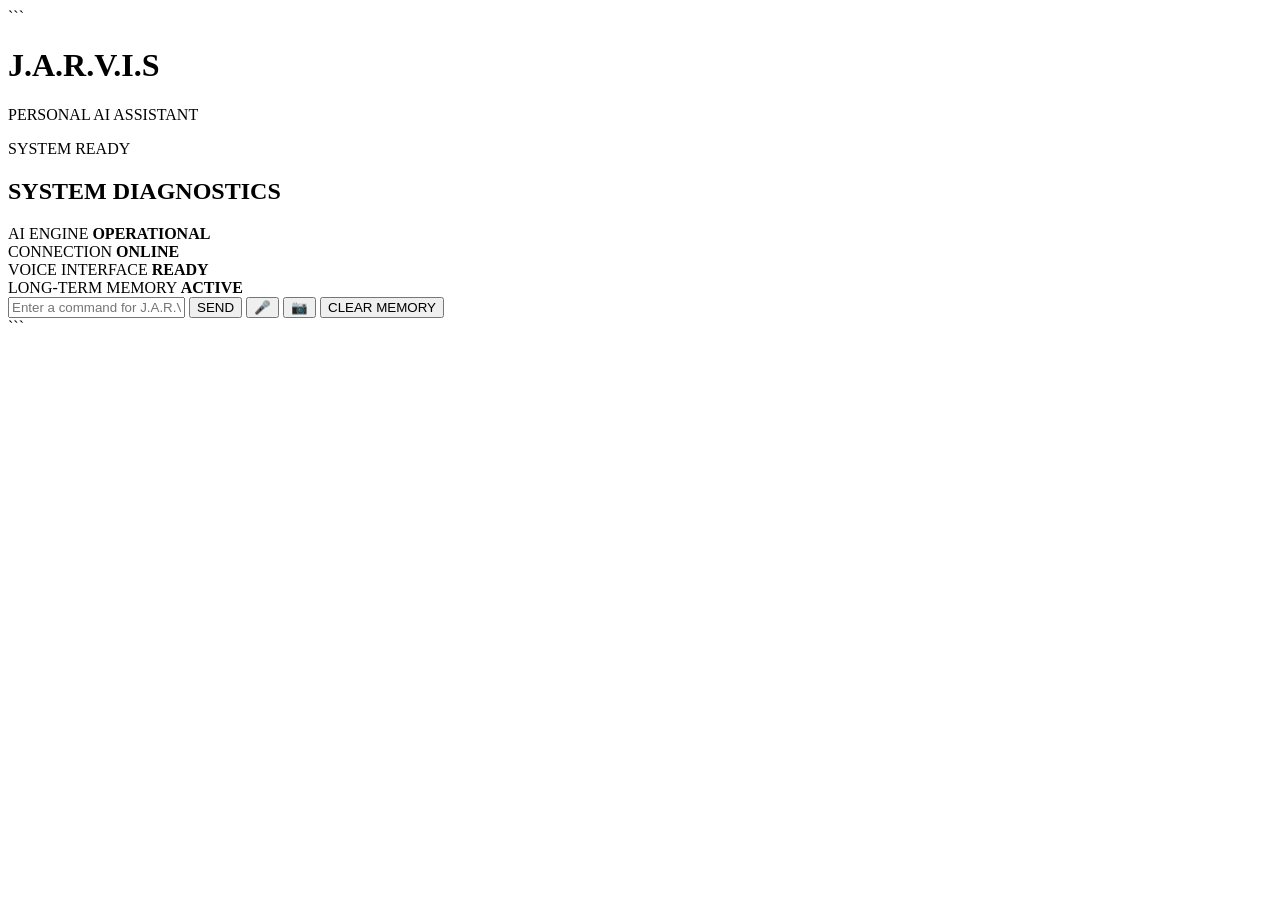
==== Frontend/index.html @ b9e1d859 "Rename Index.html to index.html" ====
<!DOCTYPE html>

<html lang="en">
<head>
    <meta charset="UTF-8">
    <meta name="viewport" content="width=device-width, initial-scale=1.0">
    <title>J.A.R.V.I.S</title>
    <link rel="stylesheet" href="style.css">
</head>

<body>

```
<header>
    <h1>J.A.R.V.I.S</h1>
    <p>PERSONAL AI ASSISTANT</p>
</header>

<div class="core">
    <div class="ring r1"></div>
    <div class="ring r2"></div>
    <div class="center"></div>
</div>

<p class="core-text">SYSTEM READY</p>

<div class="status">
    <h2>SYSTEM DIAGNOSTICS</h2>

    <div class="row">
        <span>AI ENGINE</span>
        <b class="on">OPERATIONAL</b>
    </div>

    <div class="row">
        <span>CONNECTION</span>
        <b class="on">ONLINE</b>
    </div>

    <div class="row">
        <span>VOICE INTERFACE</span>
        <b class="on">READY</b>
    </div>

    <div class="row">
        <span>LONG-TERM MEMORY</span>
        <b class="on">ACTIVE</b>
    </div>
</div>

<div class="chat" id="chat"></div>

<div class="input-area">

    <input
        id="msg"
        type="text"
        placeholder="Enter a command for J.A.R.V.I.S..."
    >

    <button id="send">SEND</button>

    <button id="mic-btn" aria-label="Activate voice input">
        🎤
    </button>

    <button id="cam-btn" aria-label="Analyze image">
        📷
    </button>

    <button id="clear-btn">
        CLEAR MEMORY
    </button>

    <input
        id="img-input"
        type="file"
        accept="image/*"
        capture="environment"
        style="display:none"
    >

</div>

<script src="script.js"></script>
```

</body>
</html>
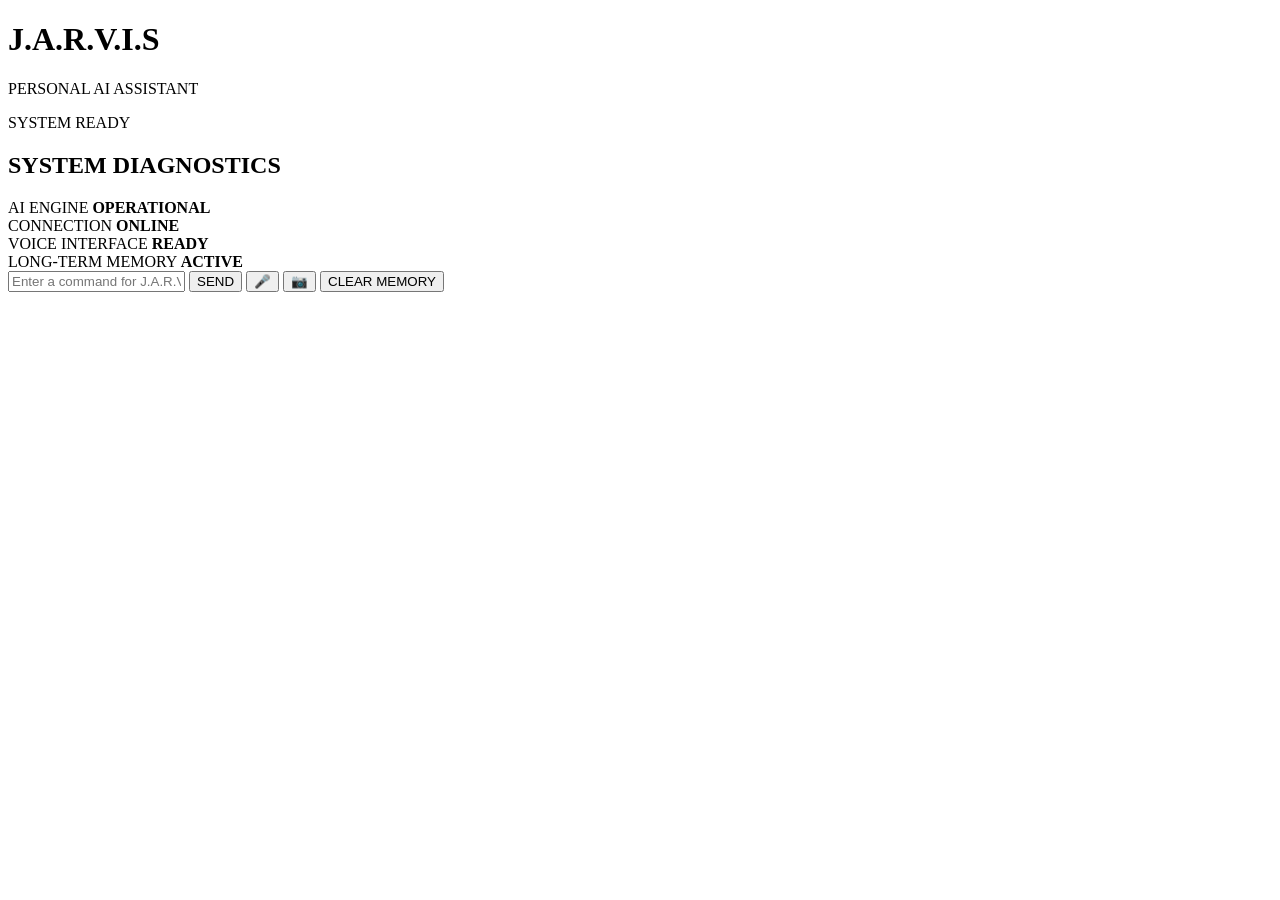
==== commit e5fd9a61: "Update index.html" ====
--- a/Frontend/index.html
+++ b/Frontend/index.html
@@ -1,90 +1,104 @@
 <!DOCTYPE html>
-
 <html lang="en">
 <head>
     <meta charset="UTF-8">
     <meta name="viewport" content="width=device-width, initial-scale=1.0">
+
     <title>J.A.R.V.I.S</title>
+
+    <!-- CSS -->
     <link rel="stylesheet" href="style.css">
 </head>
 
 <body>
 
-```
-<header>
-    <h1>J.A.R.V.I.S</h1>
-    <p>PERSONAL AI ASSISTANT</p>
-</header>
+    <header>
+        <h1>J.A.R.V.I.S</h1>
+        <p>PERSONAL AI ASSISTANT</p>
+    </header>
 
-<div class="core">
-    <div class="ring r1"></div>
-    <div class="ring r2"></div>
-    <div class="center"></div>
-</div>
+    <!-- JARVIS CORE -->
+    <div class="core">
+        <div class="ring ring-one"></div>
+        <div class="ring ring-two"></div>
+        <div class="ring ring-three"></div>
 
-<p class="core-text">SYSTEM READY</p>
-
-<div class="status">
-    <h2>SYSTEM DIAGNOSTICS</h2>
-
-    <div class="row">
-        <span>AI ENGINE</span>
-        <b class="on">OPERATIONAL</b>
+        <div class="core-center"></div>
     </div>
 
-    <div class="row">
-        <span>CONNECTION</span>
-        <b class="on">ONLINE</b>
+    <div class="system-ready">
+        SYSTEM READY
     </div>
 
-    <div class="row">
-        <span>VOICE INTERFACE</span>
-        <b class="on">READY</b>
-    </div>
+    <!-- DIAGNOSTICS -->
+    <section class="diagnostics">
 
-    <div class="row">
-        <span>LONG-TERM MEMORY</span>
-        <b class="on">ACTIVE</b>
-    </div>
-</div>
+        <h2>SYSTEM DIAGNOSTICS</h2>
 
-<div class="chat" id="chat"></div>
+        <div class="status-row">
+            <span>AI ENGINE</span>
+            <strong>OPERATIONAL</strong>
+        </div>
 
-<div class="input-area">
+        <div class="status-row">
+            <span>CONNECTION</span>
+            <strong>ONLINE</strong>
+        </div>
 
-    <input
-        id="msg"
-        type="text"
-        placeholder="Enter a command for J.A.R.V.I.S..."
-    >
+        <div class="status-row">
+            <span>VOICE INTERFACE</span>
+            <strong>READY</strong>
+        </div>
 
-    <button id="send">SEND</button>
+        <div class="status-row">
+            <span>LONG-TERM MEMORY</span>
+            <strong>ACTIVE</strong>
+        </div>
 
-    <button id="mic-btn" aria-label="Activate voice input">
-        🎤
-    </button>
+    </section>
 
-    <button id="cam-btn" aria-label="Analyze image">
-        📷
-    </button>
+    <!-- CHAT -->
+    <section class="chat-container">
 
-    <button id="clear-btn">
-        CLEAR MEMORY
-    </button>
+        <div id="chat" class="chat"></div>
 
-    <input
-        id="img-input"
-        type="file"
-        accept="image/*"
-        capture="environment"
-        style="display:none"
-    >
+        <div class="input-area">
 
-</div>
+            <input
+                id="msg"
+                type="text"
+                placeholder="Enter a command for J.A.R.V.I.S..."
+                autocomplete="off"
+            >
 
-<script src="script.js"></script>
-```
+            <button id="send">SEND</button>
+
+            <button id="mic-btn" type="button" aria-label="Voice input">
+                🎤
+            </button>
+
+            <button id="cam-btn" type="button" aria-label="Image input">
+                📷
+            </button>
+
+            <button id="clear-btn" type="button">
+                CLEAR MEMORY
+            </button>
+
+            <input
+                type="file"
+                id="img-input"
+                accept="image/*"
+                capture="environment"
+                hidden
+            >
+
+        </div>
+
+    </section>
+
+    <!-- JavaScript -->
+    <script src="script.js"></script>
 
 </body>
 </html>
-
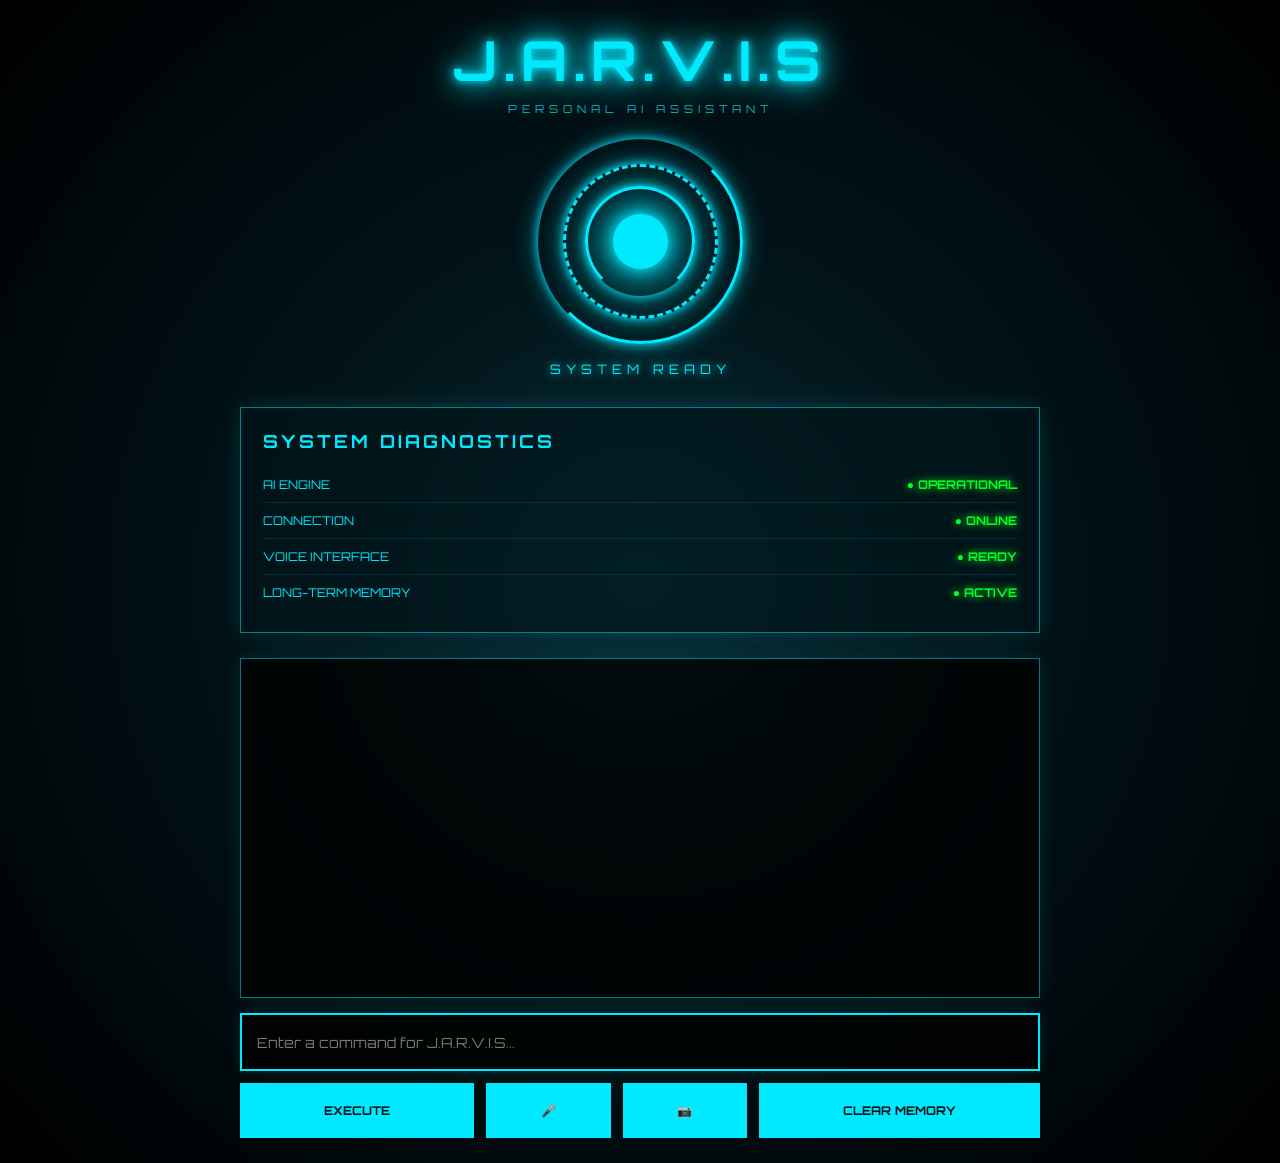
==== commit ed5e2f48: "Update index.html" ====
--- a/Frontend/index.html
+++ b/Frontend/index.html
@@ -1,104 +1,161 @@
 <!DOCTYPE html>
 <html lang="en">
+
 <head>
     <meta charset="UTF-8">
-    <meta name="viewport" content="width=device-width, initial-scale=1.0">
 
-    <title>J.A.R.V.I.S</title>
+    <meta
+        name="viewport"
+        content="width=device-width, initial-scale=1.0"
+    >
 
-    <!-- CSS -->
-    <link rel="stylesheet" href="style.css">
+    <meta
+        name="theme-color"
+        content="#000000"
+    >
+
+    <title>J.A.R.V.I.S - Personal AI Assistant</title>
+
+    <!-- JARVIS CSS -->
+    <link rel="stylesheet" href="./style.css?v=3">
 </head>
 
 <body>
 
-    <header>
+    <!-- HEADER -->
+    <header class="header">
+
         <h1>J.A.R.V.I.S</h1>
+
         <p>PERSONAL AI ASSISTANT</p>
+
     </header>
 
-    <!-- JARVIS CORE -->
-    <div class="core">
-        <div class="ring ring-one"></div>
-        <div class="ring ring-two"></div>
-        <div class="ring ring-three"></div>
 
-        <div class="core-center"></div>
-    </div>
+    <!-- ARC REACTOR -->
+    <section class="core-section">
 
-    <div class="system-ready">
-        SYSTEM READY
-    </div>
+        <div class="core">
 
-    <!-- DIAGNOSTICS -->
+            <div class="ring ring-one"></div>
+
+            <div class="ring ring-two"></div>
+
+            <div class="ring ring-three"></div>
+
+            <div class="core-center"></div>
+
+        </div>
+
+        <div class="system-ready">
+            SYSTEM READY
+        </div>
+
+    </section>
+
+
+    <!-- SYSTEM DIAGNOSTICS -->
     <section class="diagnostics">
 
         <h2>SYSTEM DIAGNOSTICS</h2>
 
         <div class="status-row">
             <span>AI ENGINE</span>
-            <strong>OPERATIONAL</strong>
+            <strong>● OPERATIONAL</strong>
         </div>
 
         <div class="status-row">
             <span>CONNECTION</span>
-            <strong>ONLINE</strong>
+            <strong>● ONLINE</strong>
         </div>
 
         <div class="status-row">
             <span>VOICE INTERFACE</span>
-            <strong>READY</strong>
+            <strong>● READY</strong>
         </div>
 
         <div class="status-row">
             <span>LONG-TERM MEMORY</span>
-            <strong>ACTIVE</strong>
+            <strong>● ACTIVE</strong>
         </div>
 
     </section>
 
+
     <!-- CHAT -->
-    <section class="chat-container">
+    <section class="chat-box">
 
-        <div id="chat" class="chat"></div>
+        <div
+            id="chat"
+            class="chat"
+        ></div>
 
-        <div class="input-area">
+    </section>
 
-            <input
-                id="msg"
-                type="text"
-                placeholder="Enter a command for J.A.R.V.I.S..."
-                autocomplete="off"
+
+    <!-- INPUT -->
+    <section class="controls">
+
+        <input
+            id="msg"
+            type="text"
+            placeholder="Enter a command for J.A.R.V.I.S..."
+            autocomplete="off"
+        >
+
+        <div class="buttons">
+
+            <button
+                id="send"
+                type="button"
             >
+                EXECUTE
+            </button>
 
-            <button id="send">SEND</button>
-
-            <button id="mic-btn" type="button" aria-label="Voice input">
+            <button
+                id="mic-btn"
+                type="button"
+                aria-label="Voice input"
+            >
                 🎤
             </button>
 
-            <button id="cam-btn" type="button" aria-label="Image input">
+            <button
+                id="cam-btn"
+                type="button"
+                aria-label="Choose photo"
+            >
                 📷
             </button>
 
-            <button id="clear-btn" type="button">
+            <button
+                id="clear-btn"
+                type="button"
+            >
                 CLEAR MEMORY
             </button>
 
-            <input
-                type="file"
-                id="img-input"
-                accept="image/*"
-                capture="environment"
-                hidden
-            >
+        </div>
 
-        </div>
+
+        <!-- IMPORTANT:
+             NO capture="environment"
+             So phone opens Photos/Gallery picker.
+        -->
+
+        <input
+            id="img-input"
+            type="file"
+            accept="image/*"
+            hidden
+        >
 
     </section>
 
-    <!-- JavaScript -->
-    <script src="script.js"></script>
+
+    <!-- JARVIS JAVASCRIPT -->
+    <script src="./script.js?v=3"></script>
 
 </body>
+
 </html>
--- a/Frontend/style.css
+++ b/Frontend/style.css
@@ -0,0 +1,706 @@
+@import url(
+    'https://fonts.googleapis.com/css2?family=Orbitron:wght@400;500;600;700;800&display=swap'
+);
+
+
+/* =====================================
+   RESET
+===================================== */
+
+* {
+    box-sizing: border-box;
+    margin: 0;
+    padding: 0;
+}
+
+
+html {
+    scroll-behavior: smooth;
+}
+
+
+body {
+
+    min-height: 100vh;
+
+    background:
+        radial-gradient(
+            circle at center,
+            #062c35 0%,
+            #02161b 35%,
+            #000b0f 65%,
+            #000000 100%
+        );
+
+    color: #00eaff;
+
+    font-family:
+        'Orbitron',
+        sans-serif;
+
+    padding: 25px 15px;
+
+    overflow-x: hidden;
+}
+
+
+/* =====================================
+   HEADER
+===================================== */
+
+.header {
+
+    text-align: center;
+
+    margin-bottom: 20px;
+
+}
+
+
+.header h1 {
+
+    font-size: clamp(30px, 8vw, 55px);
+
+    letter-spacing: 6px;
+
+    color: #00eaff;
+
+    text-shadow:
+        0 0 10px #00eaff,
+        0 0 25px #00eaff,
+        0 0 45px #00eaff;
+
+}
+
+
+.header p {
+
+    margin-top: 8px;
+
+    font-size: 11px;
+
+    letter-spacing: 5px;
+
+    color: #00b9c9;
+
+}
+
+
+/* =====================================
+   CORE
+===================================== */
+
+.core-section {
+
+    text-align: center;
+
+    margin-bottom: 30px;
+
+}
+
+
+.core {
+
+    width: 210px;
+
+    height: 210px;
+
+    margin: auto;
+
+    position: relative;
+
+    display: flex;
+
+    align-items: center;
+
+    justify-content: center;
+
+}
+
+
+/* RINGS */
+
+.ring {
+
+    position: absolute;
+
+    border-radius: 50%;
+
+    border: 3px solid #00eaff;
+
+    box-shadow:
+        0 0 10px #00eaff,
+        0 0 25px rgba(0, 234, 255, 0.5);
+
+}
+
+
+/* OUTER */
+
+.ring-one {
+
+    width: 205px;
+
+    height: 205px;
+
+    border-top-color: transparent;
+
+    border-left-color: transparent;
+
+    animation:
+        rotateClockwise
+        5s
+        linear
+        infinite;
+
+}
+
+
+/* MIDDLE */
+
+.ring-two {
+
+    width: 155px;
+
+    height: 155px;
+
+    border-style: dashed;
+
+    animation:
+        rotateAnti
+        4s
+        linear
+        infinite;
+
+}
+
+
+/* INNER */
+
+.ring-three {
+
+    width: 110px;
+
+    height: 110px;
+
+    border-bottom-color: transparent;
+
+    animation:
+        pulse
+        2s
+        ease-in-out
+        infinite;
+
+}
+
+
+/* CENTER */
+
+.core-center {
+
+    width: 55px;
+
+    height: 55px;
+
+    border-radius: 50%;
+
+    background: #00eaff;
+
+    box-shadow:
+        0 0 15px #00eaff,
+        0 0 35px #00eaff,
+        0 0 70px #00eaff;
+
+    animation:
+        centerPulse
+        1.5s
+        ease-in-out
+        infinite;
+
+}
+
+
+/* =====================================
+   ANIMATIONS
+===================================== */
+
+@keyframes rotateClockwise {
+
+    from {
+        transform: rotate(0deg);
+    }
+
+    to {
+        transform: rotate(360deg);
+    }
+
+}
+
+
+@keyframes rotateAnti {
+
+    from {
+        transform: rotate(360deg);
+    }
+
+    to {
+        transform: rotate(0deg);
+    }
+
+}
+
+
+@keyframes pulse {
+
+    0%,
+    100% {
+        transform: scale(1);
+        opacity: 0.6;
+    }
+
+    50% {
+        transform: scale(1.12);
+        opacity: 1;
+    }
+
+}
+
+
+@keyframes centerPulse {
+
+    0%,
+    100% {
+        transform: scale(1);
+    }
+
+    50% {
+        transform: scale(1.15);
+    }
+
+}
+
+
+/* =====================================
+   SYSTEM READY
+===================================== */
+
+.system-ready {
+
+    margin-top: 15px;
+
+    font-size: 13px;
+
+    letter-spacing: 5px;
+
+    text-shadow:
+        0 0 10px #00eaff;
+
+}
+
+
+/* =====================================
+   DIAGNOSTICS
+===================================== */
+
+.diagnostics {
+
+    width: min(800px, 95%);
+
+    margin: auto;
+
+    padding: 22px;
+
+    border:
+        1px solid
+        rgba(0, 234, 255, 0.5);
+
+    background:
+        rgba(0, 20, 25, 0.6);
+
+    box-shadow:
+        0 0 20px
+        rgba(0, 234, 255, 0.15);
+
+}
+
+
+.diagnostics h2 {
+
+    font-size: 18px;
+
+    letter-spacing: 3px;
+
+    margin-bottom: 15px;
+
+}
+
+
+.status-row {
+
+    display: flex;
+
+    justify-content: space-between;
+
+    gap: 20px;
+
+    padding: 10px 0;
+
+    border-bottom:
+        1px solid
+        rgba(0, 234, 255, 0.12);
+
+    font-size: 12px;
+
+}
+
+
+.status-row:last-child {
+    border-bottom: none;
+}
+
+
+.status-row strong {
+
+    color: #00ff22;
+
+    text-shadow:
+        0 0 8px #00ff22;
+
+}
+
+
+/* =====================================
+   CHAT
+===================================== */
+
+.chat-box {
+
+    width: min(800px, 95%);
+
+    margin:
+        25px
+        auto
+        15px
+        auto;
+
+}
+
+
+.chat {
+
+    height: 340px;
+
+    overflow-y: auto;
+
+    padding: 15px;
+
+    border:
+        1px solid
+        rgba(0, 234, 255, 0.5);
+
+    background:
+        rgba(0, 0, 0, 0.75);
+
+    box-shadow:
+        0 0 20px
+        rgba(0, 234, 255, 0.12);
+
+}
+
+
+/* CHAT SCROLLBAR */
+
+.chat::-webkit-scrollbar {
+
+    width: 6px;
+
+}
+
+
+.chat::-webkit-scrollbar-thumb {
+
+    background: #00eaff;
+
+}
+
+
+/* MESSAGE */
+
+.message {
+
+    margin-bottom: 12px;
+
+    padding: 12px;
+
+    line-height: 1.6;
+
+    font-family: Arial, sans-serif;
+
+    border-left: 3px solid #00eaff;
+
+    background:
+        rgba(0, 234, 255, 0.07);
+
+}
+
+
+/* USER */
+
+.user-message {
+
+    color: white;
+
+    border-left-color: white;
+
+}
+
+
+/* JARVIS */
+
+.jarvis-message {
+
+    color: #00eaff;
+
+    border-left-color: #00eaff;
+
+}
+
+
+/* =====================================
+   CONTROLS
+===================================== */
+
+.controls {
+
+    width: min(800px, 95%);
+
+    margin: auto;
+
+}
+
+
+#msg {
+
+    width: 100%;
+
+    height: 58px;
+
+    padding: 15px;
+
+    border:
+        2px solid
+        #00eaff;
+
+    background:
+        rgba(0, 0, 0, 0.8);
+
+    color: white;
+
+    outline: none;
+
+    font-family:
+        'Orbitron',
+        sans-serif;
+
+    font-size: 14px;
+
+    box-shadow:
+        0 0 12px
+        rgba(0, 234, 255, 0.15);
+
+}
+
+
+#msg::placeholder {
+
+    color: #777;
+
+}
+
+
+/* =====================================
+   BUTTONS
+===================================== */
+
+.buttons {
+
+    display: grid;
+
+    grid-template-columns:
+        1.5fr
+        0.8fr
+        0.8fr
+        1.8fr;
+
+    gap: 12px;
+
+    margin-top: 12px;
+
+}
+
+
+button {
+
+    height: 55px;
+
+    border: none;
+
+    background: #00eaff;
+
+    color: #001014;
+
+    font-family:
+        'Orbitron',
+        sans-serif;
+
+    font-weight: 700;
+
+    font-size: 12px;
+
+    cursor: pointer;
+
+    transition: 0.2s;
+
+}
+
+
+button:hover {
+
+    background: #8fffff;
+
+    box-shadow:
+        0 0 20px #00eaff;
+
+}
+
+
+button:active {
+
+    transform: scale(0.97);
+
+}
+
+
+/* =====================================
+   MOBILE
+===================================== */
+
+@media (max-width: 600px) {
+
+    body {
+
+        padding:
+            20px
+            10px;
+
+    }
+
+
+    .header h1 {
+
+        font-size: 32px;
+
+        letter-spacing: 4px;
+
+    }
+
+
+    .header p {
+
+        font-size: 8px;
+
+        letter-spacing: 3px;
+
+    }
+
+
+    .core {
+
+        width: 175px;
+
+        height: 175px;
+
+    }
+
+
+    .ring-one {
+
+        width: 170px;
+
+        height: 170px;
+
+    }
+
+
+    .ring-two {
+
+        width: 130px;
+
+        height: 130px;
+
+    }
+
+
+    .ring-three {
+
+        width: 95px;
+
+        height: 95px;
+
+    }
+
+
+    .core-center {
+
+        width: 48px;
+
+        height: 48px;
+
+    }
+
+
+    .diagnostics {
+
+        padding: 16px;
+
+    }
+
+
+    .diagnostics h2 {
+
+        font-size: 14px;
+
+    }
+
+
+    .status-row {
+
+        font-size: 9px;
+
+    }
+
+
+    .chat {
+
+        height: 300px;
+
+    }
+
+
+    .buttons {
+
+        grid-template-columns:
+            1fr
+            1fr;
+
+    }
+
+
+    .buttons button:last-child {
+
+        grid-column:
+            1 / -1;
+
+    }
+
+}
